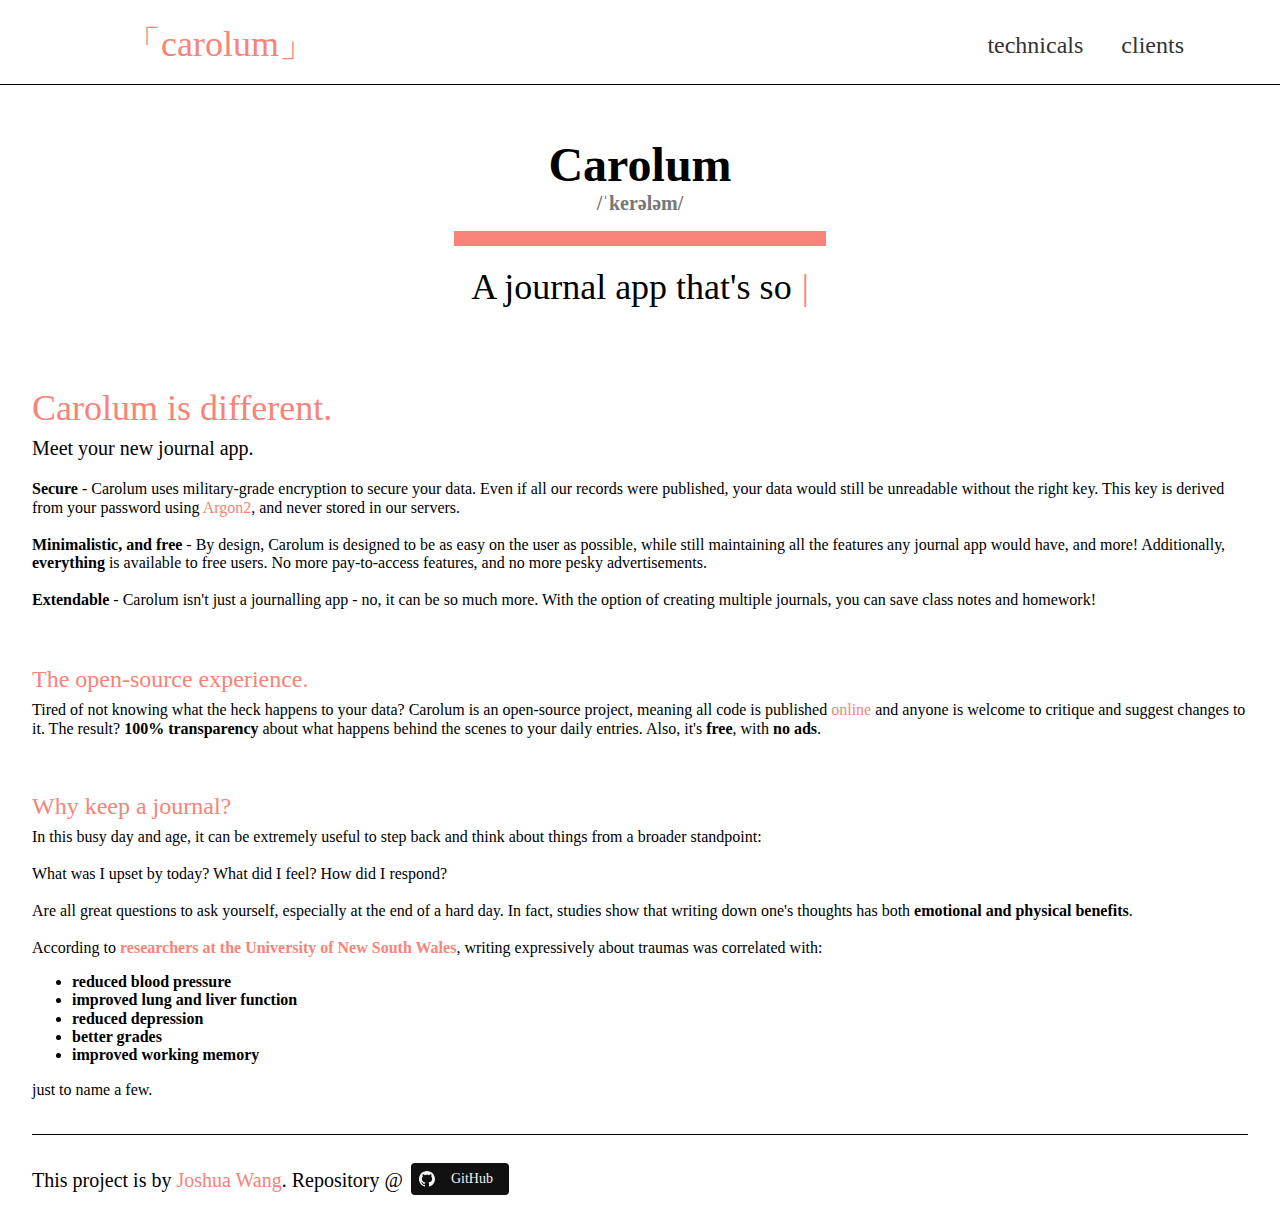
==== index.html @ bc7eb5e5 "website" ====
<!DOCTYPE html>
<html lang="en">
    <head>
        <meta name="viewport" content="width=device-width, initial-scale=1">
        
        <title>Carolum</title>
		
		<link rel="shortcut icon" href="/ico/128.ico" type="image/x-icon">
        
        <link rel="stylesheet" href="/css/tachyons.min.css">
        <link rel="stylesheet" href="/css/index.css">
        <link rel="stylesheet" href="/css/animate.min.css">
        
    </head>
    <body class="georgia">
        <header class="db w-100 mt2 mb0 ph3 pv3 bg-white f3 h3 bb dt">
            <nav class="db dt-l w-100 border-box ph5">
                <a class="db tc v-mid mid-gray link dim tc ora f2" href="/" id="carolum-carolum">
                    <span class="dib">&#12300;carolum&#12301;</span>
                </a>
                
                <div class="db dtc-l v-mid w-100 w-75-l tc tr-l mt2">
                    <a class="link dim dark-gray dib ph3 pv2" href="/technicals" id="carolum-tech">technicals</a>
                    <a class="link dim dark-gray dib ph3 pv2" href="/clients" id=carolum-int>clients</a>
                </div>
            </nav>
        </header>
        
        <div class="tc w-100 relative bigboi">
            <h1 class="animated fadeIn f1 mb0">Carolum</h1>
            <h4 class="animated fadeIn f4 gray mt0 mb3">/ˈkerələm/</h4>
			<hr align="center"/>
            <h2 class="animated fadeIn f2 fw3 black mt2">A journal app that's <span id="carolum-desc"></span></h2>
        </div>
        
        <div class="fl mh4 bb">
            
            <div class="blurb">
                <h2 class="f2 fw3 ora mb1">Carolum is different.</h2>
				<p class="mt2 f4">Meet your new journal app.</p>
                <div class="fw5 mt2">
					<div class="desc mt2">
						<span><span class="b">Secure</span> - Carolum uses military-grade encryption to secure your data. Even if all our records were published, your data would still be unreadable without the right key. This key is derived from your password using <a class="link dim ora" href="https://github.com/P-H-C/phc-winner-argon2">Argon2</a>, and never stored in our servers.</span>
					</div>
					
					<br />
					
					
					<div class="desc">
						<span><span class="b">Minimalistic, and free</span> - By design, Carolum is designed to be as easy on the user as possible, while still maintaining all the features any journal app would have, and more! Additionally, <strong>everything</strong> is available to free users. No more pay-to-access features, and no more pesky advertisements.</span>
					</div>
					
					<br />
					
					<div class="desc">
						<span><span class="b">Extendable</span> - Carolum isn't just a journalling app - no, it can be so much more. With the option of creating multiple journals, you can save class notes and homework!</span>
					</div>
					
					<br />
				</div>
            </div>
            
			<br />
            
            <div class="blurb">
                <h2 class="f3 fw3 ora mb1">The open-source experience.</h2>
                <p class="fw5 mt2">Tired of not knowing what the heck happens to your data? Carolum is an open-source project, meaning all code is published <a class="link dim ora" href="https://github.com/carolum/carolum">online</a> and anyone is welcome to critique and suggest changes to it. The result? <strong>100% transparency</strong> about what happens behind the scenes to your daily entries. Also, it's <strong>free</strong>, with <strong>no ads</strong>.</p>
            </div>
            
            <br />
            
            <div class="blurb">
                <h2 class="f3 fw3 ora mb1">Why keep a journal?</h2>
                <p class="fw5 mt2">In this busy day and age, it can be extremely useful to step back and think about things from a broader standpoint:
                <br /><br />
                What was I upset by today? What did I feel? How did I respond?
                <br /><br />
                Are all great questions to ask yourself, especially at the end of a hard day. In fact, studies show that writing down one's thoughts has both <strong>emotional and physical benefits</strong>.
                <br /><br />
                According to <a class="link dim ora b" href="https://www.cambridge.org/core/journals/advances-in-psychiatric-treatment/article/emotional-and-physical-health-benefits-of-expressive-writing/ED2976A61F5DE56B46F07A1CE9EA9F9F">researchers at the University of New South Wales</a>, writing expressively about traumas was correlated with:</p>
                <ul style="font-weight:bold;">
                    <li>reduced blood pressure</li>
                    <li>improved lung and liver function</li>
                    <li>reduced depression</li>
                    <li>better grades</li>
                    <li>improved working memory</li>
                </ul>
                
                <p class="fw5">
					just to name a few.
				</p>
            </div>
            
            <br />
        </div>
        
        <br />
        
        <footer class="fl mh4">
            <p class="f4">This project is by <a class="link dim ora" href="https://github.com/joshdabosh">Joshua Wang</a>. Repository @<a class="no-underline near-white bg-animate bg-near-black hover-bg-gray inline-flex items-center ma2 tc br2 pa2" href="https://github.com/carolum" title="GitHub"><svg class="dib h1 w1" fill="currentColor" xmlns="http://www.w3.org/2000/svg" viewBox="0 0 16 16" fill-rule="evenodd" clip-rule="evenodd" stroke-linejoin="round" stroke-miterlimit="1.414"><path d="M8 0C3.58 0 0 3.582 0 8c0 3.535 2.292 6.533 5.47 7.59.4.075.547-.172.547-.385 0-.19-.007-.693-.01-1.36-2.226.483-2.695-1.073-2.695-1.073-.364-.924-.89-1.17-.89-1.17-.725-.496.056-.486.056-.486.803.056 1.225.824 1.225.824.714 1.223 1.873.87 2.33.665.072-.517.278-.87.507-1.07-1.777-.2-3.644-.888-3.644-3.953 0-.873.31-1.587.823-2.147-.083-.202-.358-1.015.077-2.117 0 0 .672-.215 2.2.82.638-.178 1.323-.266 2.003-.27.68.004 1.364.092 2.003.27 1.527-1.035 2.198-.82 2.198-.82.437 1.102.163 1.915.08 2.117.513.56.823 1.274.823 2.147 0 3.073-1.87 3.75-3.653 3.947.287.246.543.735.543 1.48 0 1.07-.01 1.933-.01 2.195 0 .215.144.463.55.385C13.71 14.53 16 11.534 16 8c0-4.418-3.582-8-8-8"/></svg><span class="f6 ml3 pr2">GitHub</span>
            </a></p>
        </footer>
        
        <script src="/js/jquery.min.js"></script>
        <script src="/js/typewriter.js"></script>
        <script src="/js/index.js"></script>
    </body>
</html>
---- css/index.css ----
header {
    height: auto;
    z-index: 999;
}

.ora, .Typewriter__cursor {
    color: #F88379;
}

.bigboi{
	padding: 20px;
}

.bigboi hr{
	display: block;
	height: 1px;
	width: 30%;
    border: 0;
	border-top: 15px solid #f88379;
	margin: 0 auto;
	margin-bottom: 20px;
}
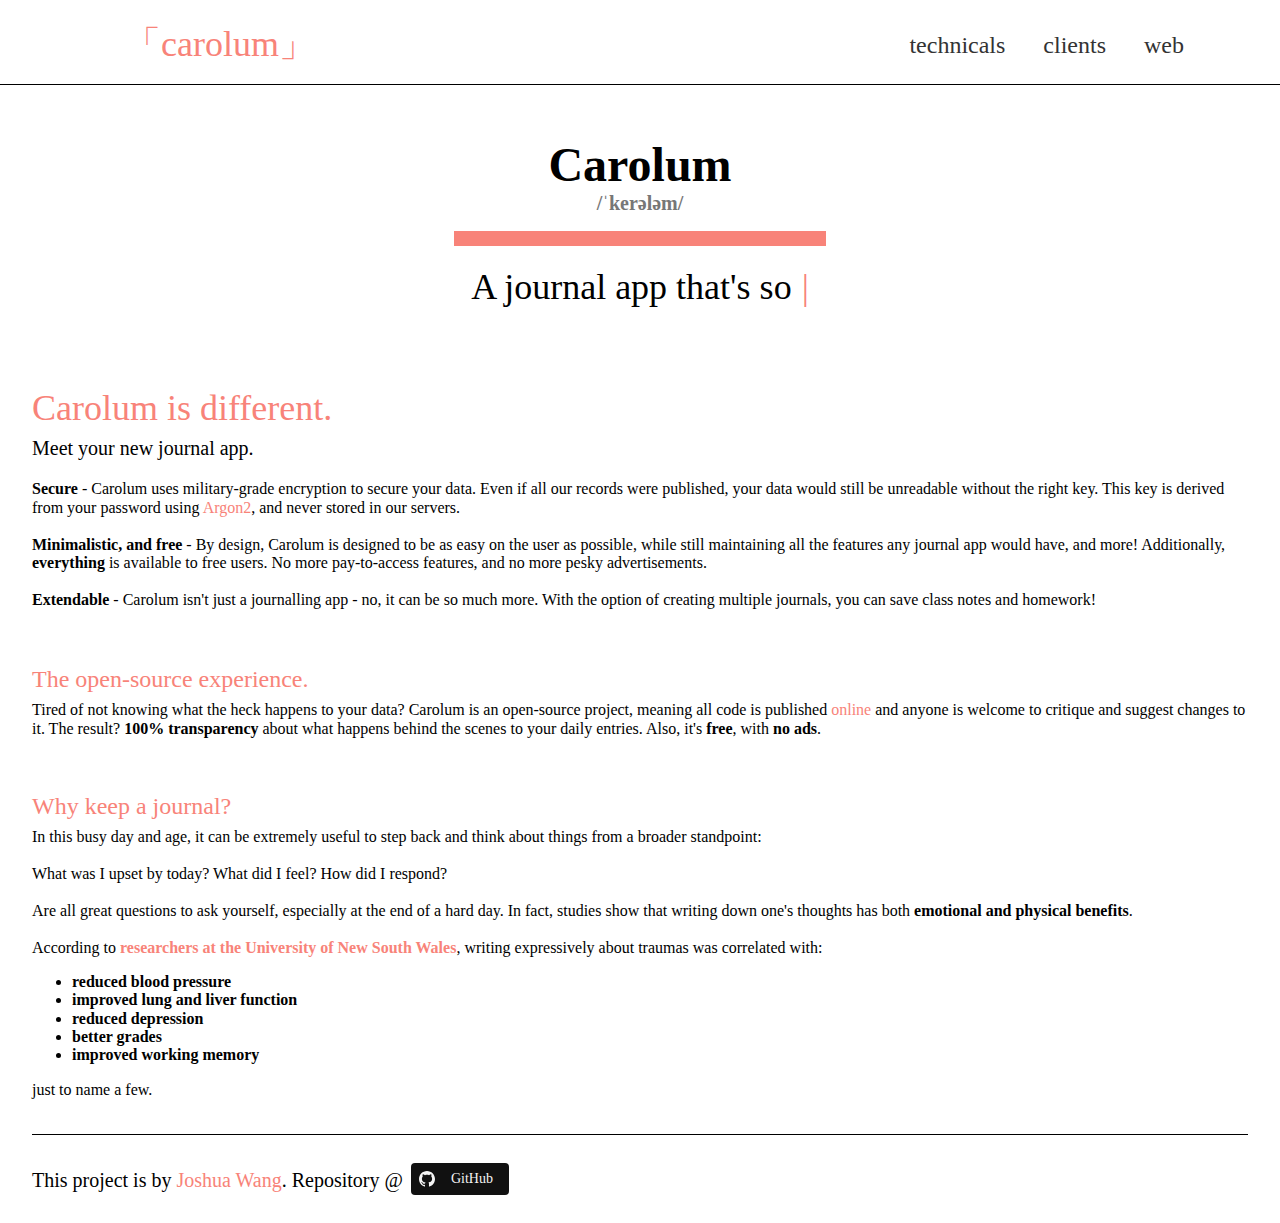
==== commit ebbbc0dd: "link to web app" ====
--- a/index.html
+++ b/index.html
@@ -22,6 +22,7 @@
                 <div class="db dtc-l v-mid w-100 w-75-l tc tr-l mt2">
                     <a class="link dim dark-gray dib ph3 pv2" href="/technicals" id="carolum-tech">technicals</a>
                     <a class="link dim dark-gray dib ph3 pv2" href="/clients" id=carolum-int>clients</a>
+                    <a class="link dim dark-gray dib ph3 pv2" href="https://web.carolum.xyz" target="_blank">web</a>
                 </div>
             </nav>
         </header>
